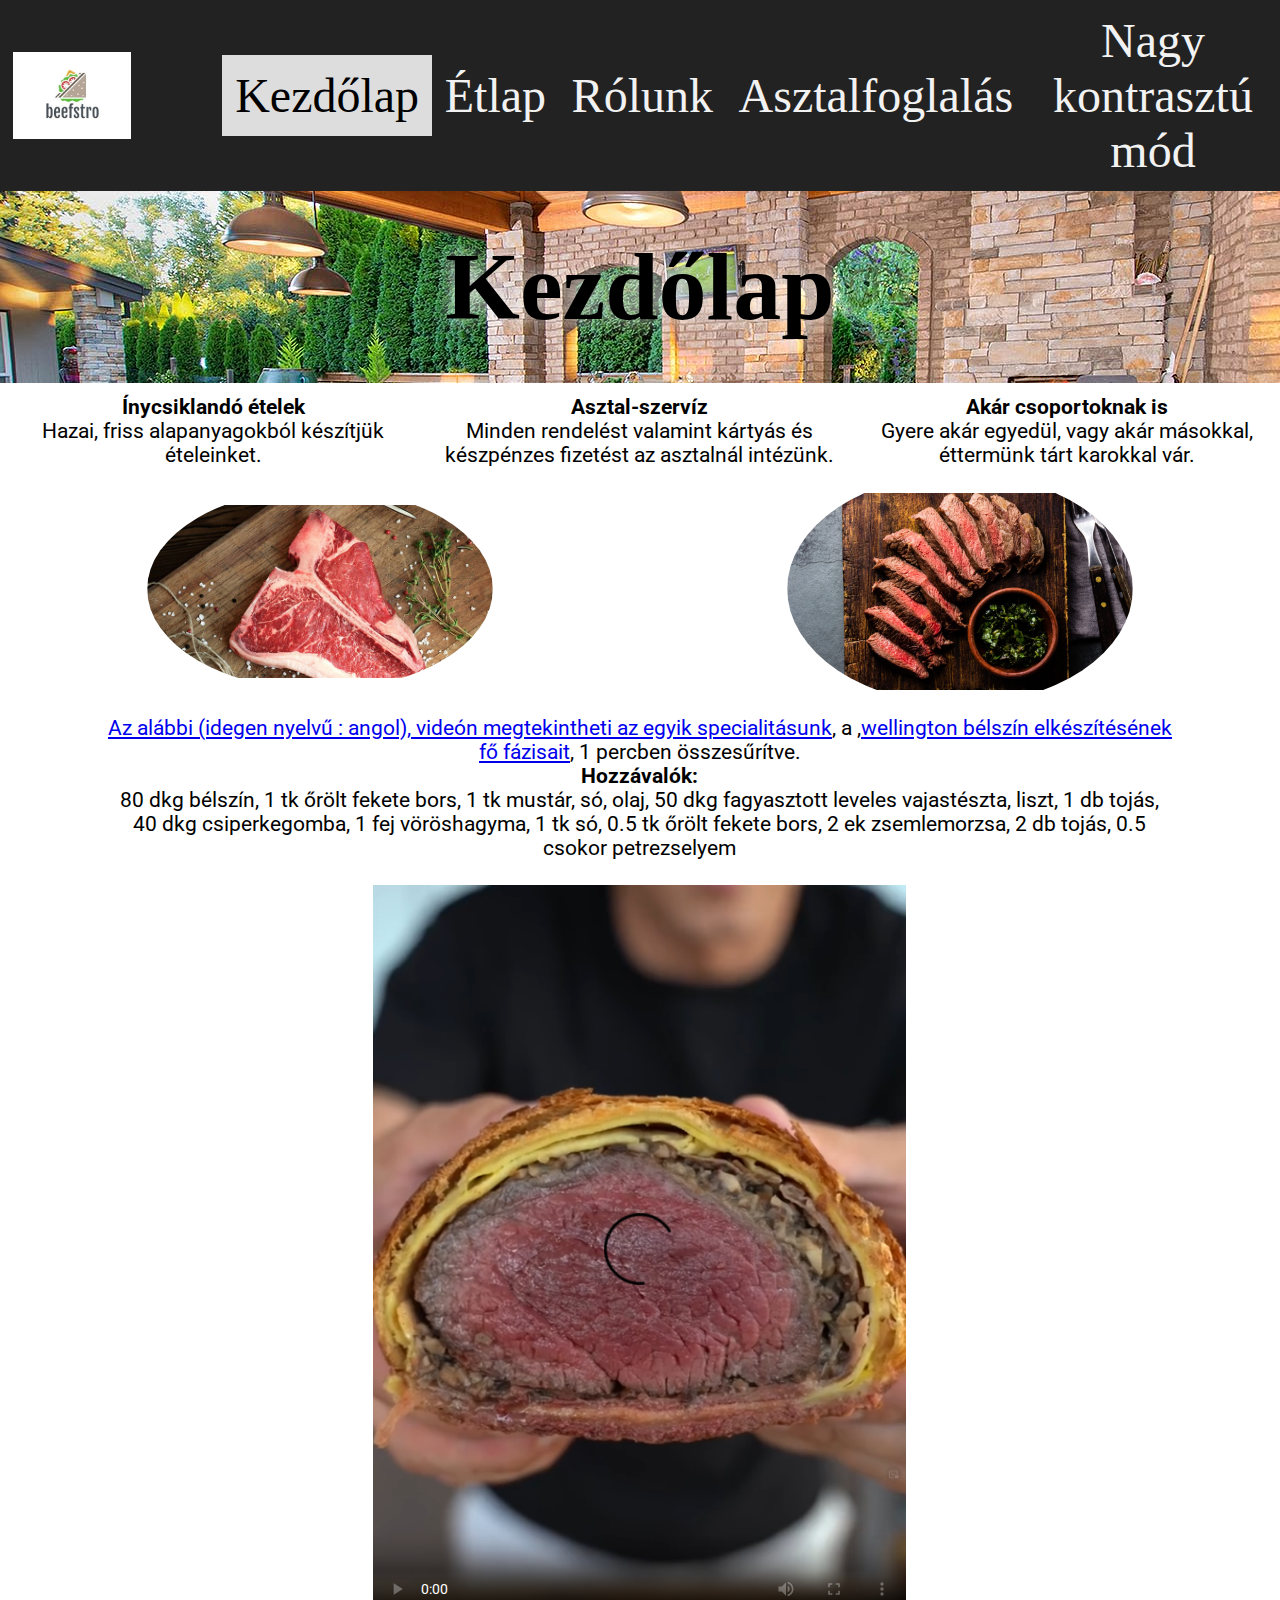
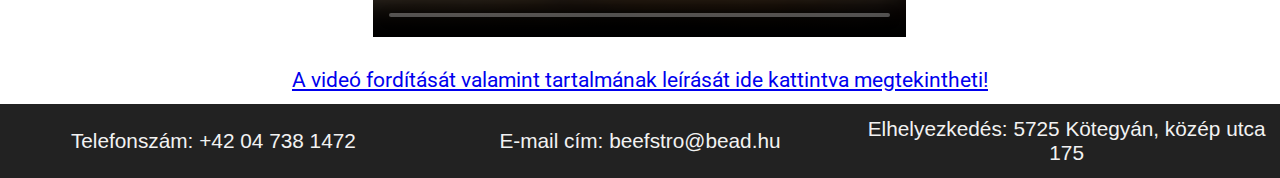
==== index.html @ 9c53950c "Add files via upload" ====
<!DOCTYPE html>
<html lang="hu">
<head>
    <link rel="preconnect" href="https://fonts.googleapis.com">
    <link rel="preconnect" href="https://fonts.gstatic.com" crossorigin>
    <link href="https://fonts.googleapis.com/css2?family=Montserrat:wght@100&family=Roboto:wght@300&display=swap" rel="stylesheet">
    <meta charset="UTF-8">
    <meta name="viewport" content="width=device-width, initial-scale=1.0">
    <link type="text/css" rel="stylesheet" href="grid.css">
    <link type="text/css" rel="stylesheet" href="style.css">
    <link id="lnk" type="text/css" rel="stylesheet" href="">
    <link type="text/css" rel="stylesheet" href="print.css">
    <script type="text/javascript" src="script.js"></script>
    <title>Beefstro - Kezdőlap</title>
</head>
<body>

    <div class="tartalomraugras">
        <a href="#bevezeto">Ugrás a bevezetésre</a>
        <a href="#videoszoveg">Ugrás a videó előtti szövegrészletre</a>
        <a href="#video">Ugrás a videóra</a>
    </div>

    <nav class="topnav centercontent centertext">
        <a href="index.html"><img alt="Beefstro logo" id="navkep" src="kepek/logo.jpg"></a>
        <a href="index.html" class="active">Kezdőlap</a>
        <a href="etlap.html">Étlap</a>
        <a href="rolunk.html">Rólunk</a>
        <a href="foglalas.html">Asztalfoglalás</a>
        <a id="nagybetusmod" href="#" onclick="toggleTheme();">Nagy kontrasztú mód</a>
    </nav>

    <h1 id="kezdolap">Kezdőlap</h1>
    <div class="container">
        <header>
            <div id="bevezeto" class="row centercontent centertext">
                <div class="col-4 col-md-4 col-sm-12">
                    <strong>Ínycsiklandó ételek</strong><br>
                    Hazai, friss alapanyagokból készítjük ételeinket.
                </div>

                <div class="col-4 col-md-4 col-sm-12">
                    <strong>Asztal-szervíz</strong><br>
                    Minden rendelést valamint kártyás és készpénzes fizetést az asztalnál intézünk.
                </div>

                <div class="col-4 col-md-4 col-sm-12">
                    <strong>Akár csoportoknak is</strong><br>
                    Gyere akár egyedül, vagy akár másokkal, éttermünk tárt karokkal vár.
                </div>
            </div>
        </header>
        <div class="row centercontent centertext">
            <div class="col-6 col-md-6 col-sm-12 kivagas">
                <a href="kepek/korkep1.jpg" target="_blank"><img alt="Egy marharostélyos vágólapon, sóval megszórva, egy szár korianderrel mellette" class="korkep" src="kepek/korkep1.jpg"></a>
            </div>
            <div class="col-6 col-md-6 col-sm-12 kivagas">
                <a href="kepek/korkep2.jpg" target="_blank"><img alt="Közepesre sült marhaszeletek egy vágólapon mellette egy tálban fűszerekkel" class="korkep" src="kepek/korkep2.jpg"></a>
            </div>
        </div>
        <div id="videoszoveg" class="row centercontent centertext">
			<div class="col-8 col-md-10 col-sm-12">
				<a href="https://www.youtube.com/watch?v=3iEriMpoFW4" target="_blank">Az alábbi (idegen nyelvű : angol), videón megtekintheti az egyik specialitásunk</a>, a ,<a href="https://www.mindmegette.hu/wellington-belszin-eredeti-angol-recept.recept/" target="_blank">wellington bélszín elkészítésének fő fázisait</a>, 1 percben összesűrítve.
				<aside>
					<b>Hozzávalók:</b><br>
					80 dkg bélszín, 1 tk őrölt fekete bors, 1 tk mustár, só, olaj, 50 dkg fagyasztott leveles vajastészta, liszt, 1 db tojás, 40 dkg csiperkegomba, 1 fej vöröshagyma, 1 tk só, 0.5 tk őrölt fekete bors, 2 ek zsemlemorzsa, 2 db tojás, 0.5 csokor petrezselyem
				</aside>
			</div>
		</div>
        <div class="row centercontent centertext">
            <div class="col-8 col-md-10 col-sm-12">
                <video id="video" controls poster="kepek/poster.PNG">
                    <source src="kepek/wellingtonvideo.mp4" type="video/mp4">
                    A böngésző nem támogatja a videót!
                </video>
            </div>
        </div>
        <div class="row centertext centercontent">
            <div class="col-8 col-md-10 col-sm-12">
                <a href="leirasok.xhtml" target="_blank">A videó fordítását valamint tartalmának leírását ide kattintva megtekintheti!</a>
            </div>
        </div>
    </div>

        <footer class="row centercontent centertext">
            <div class="col-4 col-md-4 col-sm-12">Telefonszám: +42 04 738 1472</div>
            <div class="col-4 col-md-4 col-sm-12">E-mail cím: beefstro@bead.hu</div>
            <div class="col-4 col-md-4 col-sm-12">Elhelyezkedés: 5725 Kötegyán, közép utca 175</div>
        </footer>

</body>
</html>
---- grid.css ----
.row {
    display: flex;
    flex-wrap: wrap;
}
[class*="col-"] {
    margin-top: 1%;
    margin-bottom: 1%;
}
.col-1 {
    width: 8.33%;
}
.col-2 {
    width: 16.66%;
}
.col-3 {
    width: 25%;
}
.col-4 {
    width: 33.33%;
}
.col-5 {
    width: 41.66%;
}
.col-6 {
    width: 50%;
}
.col-7 {
    width: 58.33%;
}
.col-8 {
    width: 66.66%;
}
.col-9 {
    width: 75%;
}
.col-10 {
    width: 83.33%;
}
.col-11 {
    width: 91.66%;
}
.col-12 {
    width: 100%;
}
/* MEDIUM SCREEN */
@media only screen and (max-width: 1280px) {
    .col-md-1 {
        width: 8.33%;
    }
    .col-md-2 {
        width: 16.66%;
    }
    .col-md-3 {
        width: 25%;
    }
    .col-md-4 {
        width: 33.33%;
    }
    .col-md-5 {
        width: 41.66%;
    }
    .col-md-6 {
        width: 50%;
    }
    .col-md-7 {
        width: 58.33%;
    }
    .col-md-8 {
        width: 66.66%;
    }
    .col-md-9 {
        width: 75%;
    }
    .col-md-10 {
        width: 83.33%;
    }
    .col-md-11 {
        width: 91.66%;
    }
    .col-md-12 {
        width: 100%;
    }
}
/* SMALL SCREEN */
@media only screen and (max-width: 850px) {
    .col-sm-1 {
        width: 8.33%;
    }
    .col-sm-2 {
        width: 16.66%;
    }
    .col-sm-3 {
        width: 25%;
    }
    .col-sm-4 {
        width: 33.33%;
    }
    .col-sm-5 {
        width: 41.66%;
    }
    .col-sm-6 {
        width: 50%;
    }
    .col-sm-7 {
        width: 58.33%;
    }
    .col-sm-8 {
        width: 66.66%;
    }
    .col-sm-9 {
        width: 75%;
    }
    .col-sm-10 {
        width: 83.33%;
    }
    .col-sm-11 {
        width: 91.66%;
    }
    .col-sm-12 {
        width: 100%;
    }
}
---- style.css ----
*{
    margin: 0;
    padding: 0;
}
#navkep{
    width: 60%;
    height: auto;
    float: left;
}
.topnav {
    overflow: hidden;
    background-color: #222;
  }
  .topnav a:not(.active){
    float: left;
    color: #f2f2f2;
    text-align: center;
    padding: 1%;
    text-decoration: none;
    font-size: 3em;
  }
  .topnav a:not(:first-child):hover {
    background-color: #ddd;
    color: black;
  }
  .active{
    background-color: #ddd;
    color: black;
    float: left;
    text-align: center;
    padding: 1%;
    text-decoration: none;
    font-size: 3em;
  }

.etlapkep{
    border-radius: 30%;
    width: 30%;
    height: auto;
}
th,td{
    border-bottom: 1px solid black;
}
figcaption{
    font-style: italic;
}
table{
    font-family: 'Roboto', sans-serif;
    margin-top: 2%;
    padding: 1%;
    border: 1px solid black;
    width: 80%;
}
footer, #footer{
    color: #f2f2f2;
    background-color: #222;
    font-family: 'Monsterrat', sans-serif;
    font-size: 1.3em;
}
caption{
    font-family: 'Monsterrat', sans-serif;
    font-size: 1.5em;
}
h2{
    display: flex;
    width: 100%;
    font-size: 2em;
    justify-content: center;
    align-items: center;
    height: 1em;
}
h1{
    text-shadow: 0px 0px 20px #FFFFFF;
    display: flex;
    width: 100%;
    font-size: 8em;
    justify-content: center;
    align-items: center;
    background-image: url('kepek/kezdolap.png');
    height: 2em;
    margin:auto;
}
table thead{
    font-size: 2em;
}
table tbody{
    font-size: 1.5em;
}
.centercontent{
    display: flex;
    justify-content: center;
    align-items: center;
}

.rolunkimg {
    width: 60%;
    height: auto;
  }
.container{
    font-family: 'Roboto', sans-serif;
    font-size: 1.3em;
}
form{
    font-family: 'Roboto', sans-serif;
    text-align: center;
    font-size: 1.3em;
}
input{
    font-size: 0.8em;
}
.centertext{
    text-align: center;
}

.korkep{
    transform: scale(1.2);
    -ms-transform: scale(1.2);
    -webkit-transform: scale(1.2);
    -o-transform: scale(1.2);
    -moz-transform: scale(1.2);

    border-radius: 50%;
    width: 45%;
    height: auto;
}
.kivagas{
    overflow: hidden;
}
video{
    width: 75%;
    height: auto;
    object-fit: cover;
}

.leiras{
    text-align: justify;
}


textarea{
    width: 50em;
    height: 25em;
}
input[type="checkbox"],input[type="radio"],select{
    margin: 2%;
    transform: scale(1.7);
    -ms-transform: scale(1.7);
    -webkit-transform: scale(1.7);
    -o-transform: scale(1.7);
    -moz-transform: scale(1.7);
}
.tartalomraugras{
    position: absolute;
    left: -9999px;
}
@media only screen and (min-width: 1280px){
    video{
        width: 50%;
        height: auto;
    }
    input[type="text"],input[type="email"],input[type="date"],input[type="time"]{
        width: 75%;
    }
}
@media only screen and (max-width: 1280px){
    h1{
        width: 100%;
        font-size: 6em;
        height: 2em;
    }
}
@media only screen and (max-width: 1010px){
    #navkep{
        display: none;
    }
}

@media only screen and (max-width: 740px){
    textarea{
        width: 10em;
        height: 10em;
    }
    h2{
        width: 100%;
        font-size: 1.5em;
        height: 2em;
    }
    h1{
        width: 100%;
        font-size: 4em;
        height: 2em;
    }
}
@media screen and (max-width: 790px) {
    .topnav .resLinks{
        display: block;
    }
    .topnav .regLinks{
        display: none;
    }
}
@media screen and (max-width: 700px) {
    .etlapkepcella { display: none; }
    table, thead, tbody, td, tr, th{
        display: block;
    }
    th,td{
        border-bottom: none;
    }
    th:last-child, td:last-child{
        border-bottom: 1px solid black;
    }
}
@media screen and (max-width: 320px) {
    .etlapkepcella { display: none; }
    table, thead, tbody, td, tr, th{
        font-size: 0.8em;
    }

    input[type="button"]{
        width: 75%;
    }
    h1{
        width: 100%;
        font-size: 3em;
        height: 2em;
    }
}
@media screen and (max-width: 1010px) {
    .topnav{
        position: relative;
        float: none;
        font-size: 0.7em;
        text-align: center;
        display: block;
    }
    .topnav a{
        width: 100%;
    }
}
@media screen and (max-width: 420px) {
    input[type="text"],input[type="email"],input[type="date"],input[type="time"]{
        width: 50%;
    }
    h2{
        margin-top: 5%;
        margin-bottom: 5%;
    }
}
---- print.css ----
@import url('style.css');

@media print {
    table{
        width: 70%;
    }   
    img{
        width: 70%;
    }
    .topnav, video, footer, #footer{
        display: none;
    }
    textarea{
        height: 175%;
    }
    h2{
        width: 100%;
        font-size: 1.5em;
        height: 2em;
    }
    h1{
        width: 100%;
        font-size: 4em;
        height: 1em;
    }
}
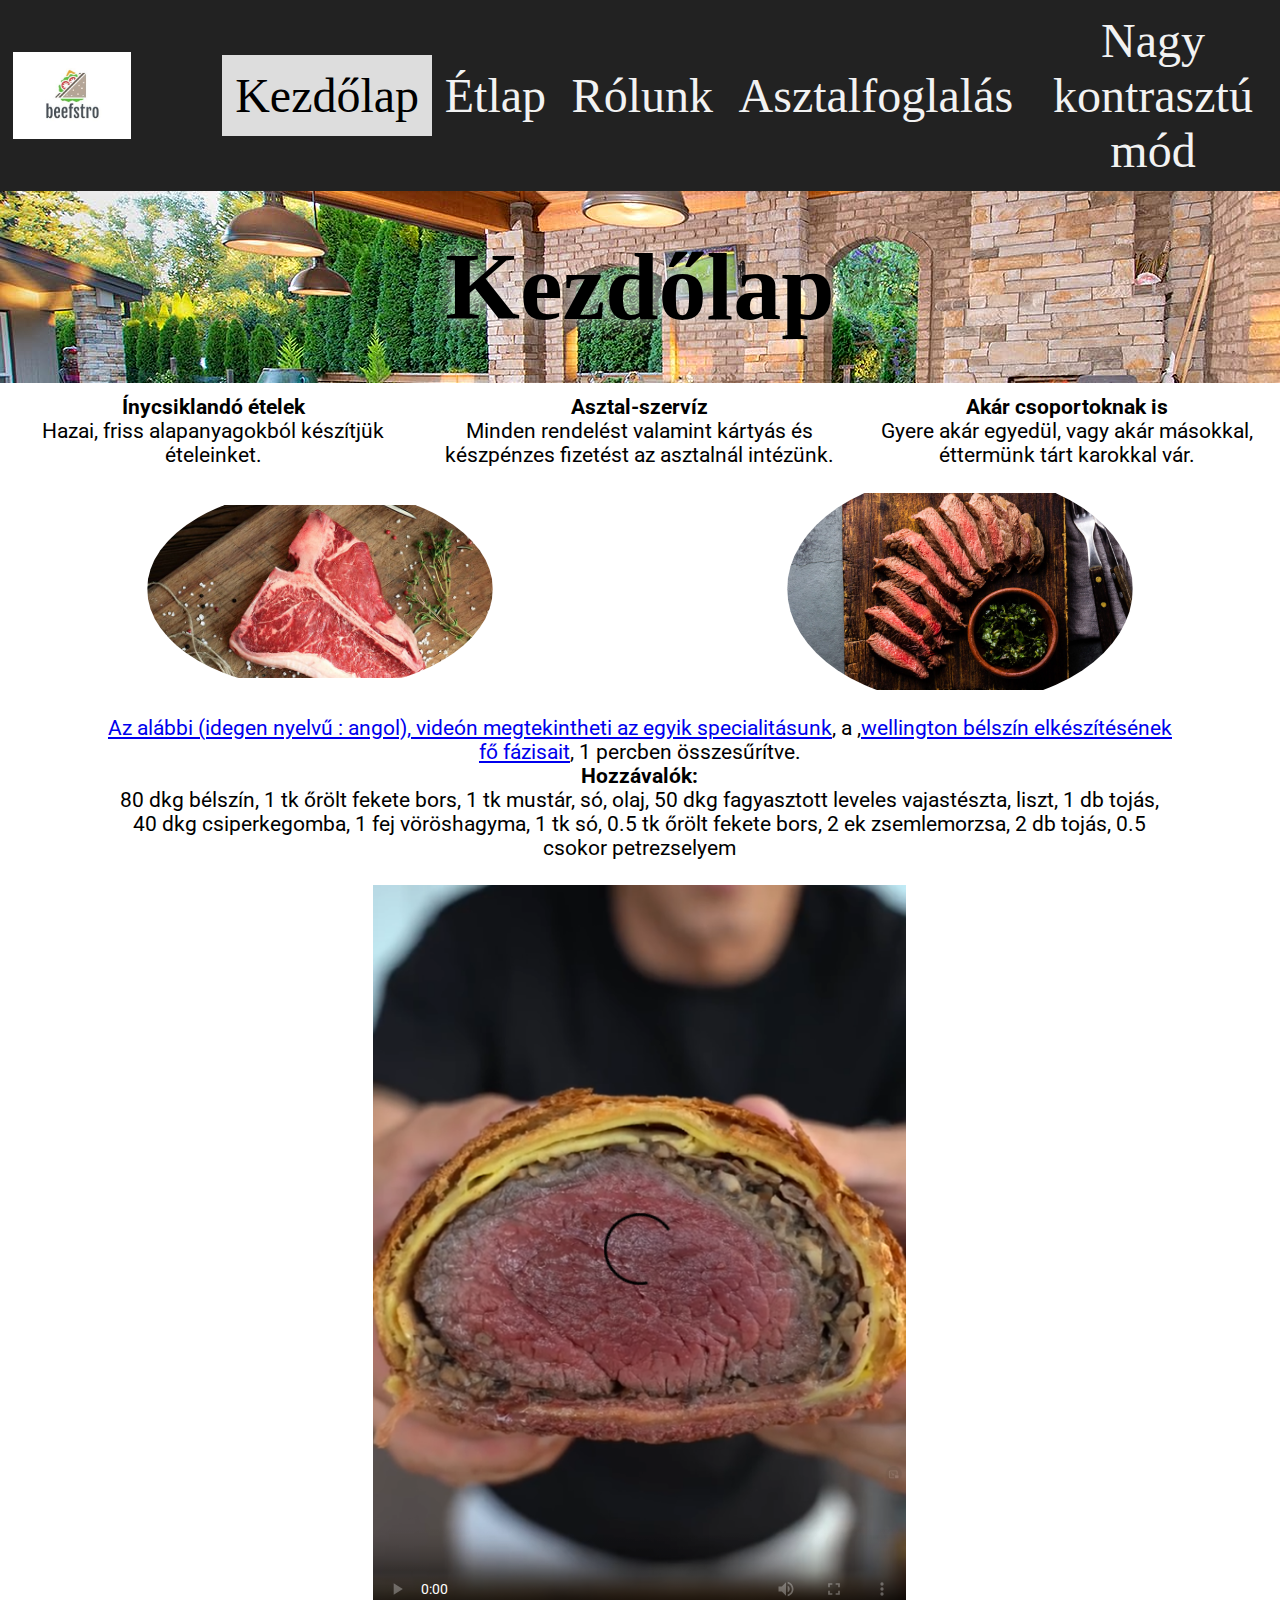
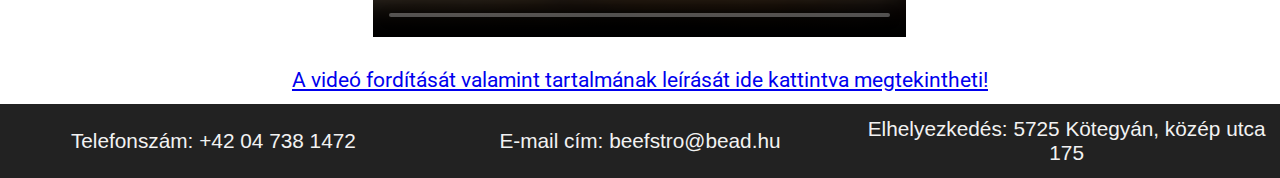
==== commit d322e760: "Update index.html" ====
--- a/index.html
+++ b/index.html
@@ -7,8 +7,7 @@
     <meta charset="UTF-8">
     <meta name="viewport" content="width=device-width, initial-scale=1.0">
     <link type="text/css" rel="stylesheet" href="grid.css">
-    <link type="text/css" rel="stylesheet" href="style.css">
-    <link id="lnk" type="text/css" rel="stylesheet" href="">
+    <link id="lnk" type="text/css" rel="stylesheet" href="style.css">
     <link type="text/css" rel="stylesheet" href="print.css">
     <script type="text/javascript" src="script.js"></script>
     <title>Beefstro - Kezdőlap</title>
@@ -89,4 +88,4 @@
         </footer>
 
 </body>
-</html>+</html>
--- a/style.css
+++ b/style.css
@@ -135,8 +135,6 @@
 .leiras{
     text-align: justify;
 }
-
-
 textarea{
     width: 50em;
     height: 25em;
@@ -246,4 +244,4 @@
         margin-top: 5%;
         margin-bottom: 5%;
     }
-}+}
